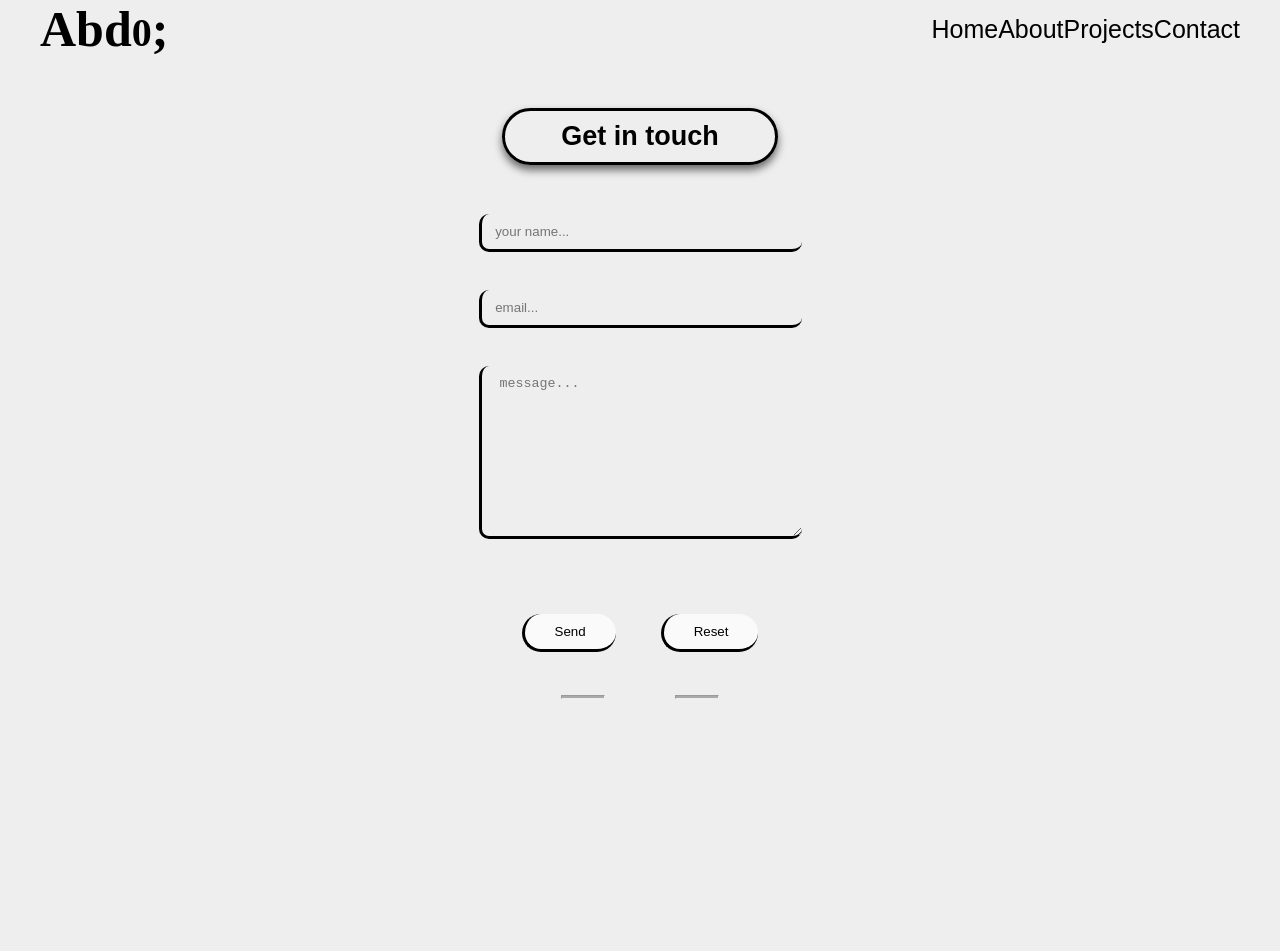
==== contact.html @ 7452d0df "Implement PWA features, update navigation menus, and add new images" ====
<!DOCTYPE html>
<html lang="en">
  <head>
    <meta charset="UTF-8" />
    <meta name="viewport" content="width=device-width, initial-scale=1.0" />
    <title>Abdulrahman Ashraf</title>
    <link rel="stylesheet" href="style/style.css" />
    <link rel="stylesheet" href="style/all.min.css" />
    <link href="https://unpkg.com/aos@2.3.1/dist/aos.css" rel="stylesheet">


    
  </head>
  <body><div class="container">
    <div id="Contact">
      <div class="nav">
        <div class="logo">
          <h2 style="color: rgb(0, 0, 0); font-family: cursive;font-size: 50px">
            Abd<span style="font-size: 40px">0</span>;
          </h2>
          <h2 class="menu"><i class="fa-solid fa-bars"></i></h2>
        </div>
        <ul class="ulMenu">
          <a href="index.html"><li>Home</li></a>
          <a href="about.html"><li>About</li></a>
          <a href="projects.html"><li>Projects</li></a>
          <a href="contact.html"><li>Contact</li></a>

        </ul>
      </div>
      <div class="section"> 
      <h2>Get in touch</h2>
      <form>
        <input type="text" name="name" placeholder=" your name..." /><br>
        <input type="email" name="email" placeholder=" email..." /><br>
        <textarea 
        onkeydown="textLimit()"
          name="text"
          cols="30"
          rows="10"
          placeholder=" message..."
          maxlength="250"
        ></textarea>
        <p class="max"> </p>
        <br>
        <button type="submit" id="send">Send</button>
        <button type="reset">Reset</button>
      </form>
    </div>
         <div class="footer">
      <hr class="before">
      <ul >
          <li>
            <a target="_blank" href="https://www.facebook.com/profile.php?id=100036281464113"><i  class="fa-brands fa-facebook-f"></i></a>
          </li>
          <li>
            <a target="_blank" href="https://www.linkedin.com/in/abdo-ashraf-607bba21b/"><i class="fa-brands fa-linkedin-in"></i></a></i>
          </li>
          <li>
            <a target="_blank" href="https://github.com/Abdulirhman-Ashraf?tab=repositories"><i class="fa-brands fa-github"></i></a>
          </li>
          <li>
            <a target="_blank" href="mailto:sabdo3649@gmail.com"><i class="fa-solid fa-envelope" style="  margin-right: 15px;"></i></a>
          </li>
        </ul>
        <hr class="after">
      </div> 
    </div>
  </div>
  <script src="https://unpkg.com/aos@2.3.1/dist/aos.js"></script>

      <script src="js/master.js"></script>

  </body>
</html>
---- style/style.css ----
* {
    padding: 0;
    margin: 0;
    scroll-behavior: smooth;
}

body {
    font-size: 18px;
    font-family: Arial, Helvetica, sans-serif;
    position: relative;
}

#Home {
    background-image: linear-gradient(100deg, rgb(255, 255, 255) 0%, rgb(255, 255, 255) 50%, rgb(0, 0, 0) 50%, rgb(0, 0, 0) 100%);
    height: 100vh;
    padding: 0 40px;
    padding-bottom: 245px;
}

.menu {
    display: none;
}

/* home page */

.nav {
    display: flex;
    justify-content: space-between;
    align-items: center;
    margin-bottom: 50px;
    transition: .2s linear;
}

.logo {
    display: flex;
    justify-content: space-between;
    align-items: center;
}

li {
    list-style: none;
    display: inline-block;
}

a {
    font-size: 25px;
    padding-left: 10px;
    margin-left: 20px;
    text-decoration: none;
}

.nav ul {
    display: flex;
    align-items: center;

}

.nav ul li {
    margin-left: 20px;
    transition: all .2s linear;
}

.nav a {
    padding: 0;
}

.nav .logo h2 {
    text-align: left;
}

.nav ul li #install {
    transform: scale(1);
    margin: 0;
    font-weight: bold;
}
.nav ul li:hover {
    transform: scale(1.3);
}

#Home p,
#Home h2,
#Home h3 {
    font-weight: bold;
    margin-bottom: 20px;
    color: rgba(0, 0, 0, 0.842);

}

#Home p {
    font-size: 30px;
}

#Home h2 {
    
    font-size: 55px;
    margin-left: 30px;
    cursor: pointer;
}
#Home .left h2{
    width: 20ch;
    overflow: hidden;
    white-space: nowrap;
    animation: cool 5s steps(20) .4s both infinite;
    transition: all .3s linear;
}
@keyframes cool{
    from{
        width: 0;

    }
    to{
        width: 20ch;

    }
}
#Home .left h2:hover{
    animation:none;

}
#Home h3 {
    color: rgba(0, 0, 0, 0.495);
}

#Home i {
    padding: 10px;
    border-radius: 50%;

    color: rgba(0, 0, 0, 0.794);
    font-size: 30px;
    transition: all .2s linear;
}

#Home i:hover {
    box-shadow: 0px 10px 10px 0px rgba(0, 0, 0, 0.534);
    background-color: black;
    color: white;
    transform: scale(1.01);
}

.left {
    margin-top: 150px;
    display: flex;
    flex-direction: column;
    align-items: start;
}

.footer ul {
    text-align: center;

}


#Home a {
    color: aliceblue;

}

/* about page */

#About {
    padding: 0 40px;
    background-color: #eee;
    min-height: 100vh;
}

#About a {
    color: black;
}

#About .logo h2 {
    font-size: 50px;
}

#About .section {
    display: flex;
    flex-direction: column;
    justify-content: center;
    align-items: center;
    text-align: center;
    padding: 50px 30px;
    margin: 70px;
    margin-top: 10px;
}

#About .section h2,
#About .section p {
    margin-bottom: 40px;
}

#About .section p {
    font-size: 18px;
}

#About .section h2 {
    padding: 10px;
    width: 150px;
    border: 3px solid black;
    border-radius: 30px;
    border: 3px solid black;
    box-shadow: 0 5px 8px 0px rgba(0, 0, 0, 0.571);
}

#About .section ul li i {
    text-align: center;
    font-size: 60px !important;
    margin: 0 30px;
    transition: all .3s linear;

}
#About .section ul li{
    transition: all .3s linear;
}
#About .section ul li:hover {
    transform: scale(1.4);
    color: #eee;
}
#About .section ul li i:hover{
    box-shadow: 0 10px 10px 20px ;
}

.footer ul li i {
    font-size: 18px;
}

.footer {
    display: flex;
    justify-content: center;
    align-items: center;
    padding-bottom: 20px;

}

.before,
.after {
    width: 400px;
    padding: 1px;
    background-color: rgba(0, 0, 0, 0.291);
}

/* projects page */
#Projects {
    padding: 0px 40px;
    margin: 30px auto !important;
    min-height: 100vh;
    
}


a {
    color: black
}

#Projects .h2 {
    text-align: center;
    margin: auto;
    padding: 15px 5px;
    width: 350px;
    margin-bottom: 90px;
    background-color: black;
    color: white;
    border-radius: 30px;
    border: 3px solid black;
    box-shadow: 0 5px 8px 0px rgba(0, 0, 0, 0.571);

}

#collection {
    display: flex;
    flex-flow: wrap;
    justify-content: center;
    align-items: center;

}

img {

    width: 400px;
    height: 280px;
    transition: .5s linear;
    border-radius: 30px;
    border: solid 2px;
    margin: 10px;
    transition: .3s all linear;
    box-shadow: 0 2px 5px 1px rgba(0, 0, 0, 0.558);
}

img:hover {
    opacity: 0.4;
    transform: scale(1.05);
    box-shadow: 0 10px 10px  black;

}



#show {
    text-align: center;
    margin: 20px auto !important;
    display: block !important;

}


.visit:hover {
    opacity: 1;
}

#collection div :hover~.visit {
    opacity: 1;
}

.showMore {
    display: inline-block;
    
}

.hidden {
    display: none;
}










/* contact page */
#Contact {
    padding: 0 40px;
    min-height: 100vh;
    margin: auto;
    text-align: center;
    background-color: #eee;
}

#Contact a {
    color: black;
}

#Contact .section h2 {
    margin: 30px auto;
    padding: 10px;
    width: 250px;
    border: 3px solid black;
    border-radius: 30px;
    box-shadow: 0 5px 8px 0px rgba(0, 0, 0, 0.571);
}

input,
textarea {
    width: 500px;
    border: none;
    outline: none;
    border-left: 3px solid black;
    border-bottom: 3px solid black;
    margin: 19px 0;
    padding: 10px;
    background-color: #eee;
    border-radius: 10px;
    transition: all .2s linear;
}

button {
    padding: 10px 30px;
    margin: 30px 20px;
    border: none;
    border-left: 3px solid black;
    border-bottom: 3px solid black;
    transition: all .2s linear;
    border-radius: 20px;
    background-color: #ffffffbd;

}

button:hover {
    box-shadow: 0px 10px 10px 0px rgba(0, 0, 0, 0.534);
    background-color: black;
    color: white;
    transform: scale(1.1);
}

input:hover {
    background-color: #ffffffc0;
    transform: scale(1.1);
}

textarea:hover {
    background-color: #ffffffc0;
    transform: scale(1.1);

}

@media(max-width:850px) {
#Home{
    height: fit-content !important;
}
#Home .left h2{
font-size: 28px;
margin-left: 10px;
}
#Home .left p{
font-size: 24px;
}

    input,
    textarea {
        width: 250px !important;

    }

    .nav {
        display: flex;
        flex-direction: column;
        margin-bottom: 0px;
        justify-content: space-between;
        align-items: center;

    }
    #About{
        padding:0 20px !important;
    }
    #About .section ul li i {
        font-size: 25px !important;
        margin: 0 10px;
        transition: all .3s linear;
        
    }
    #About .section ul li{
        transition: all .3s linear;
        font-size: 16px !important;
    }
    #About .section ul li:hover {
        transform: scale(1.2);
        color: #eee;
    }
    #About .section ul li i:hover{
        box-shadow: 0 10px 10px 10px ;
    }
    .menu {
        display: inline-block;
        transition: all 2s linear ;
    }

    .nav li {
        display: inline-block;
        margin-bottom: 0px;

    }

    .nav ul {
        display: none;
        flex-direction: column;
        text-align: center;

    }

    .toggleMenu {
        display: flex !important;
    }

    #show {
        margin: 0px auto;

    }
    img {
        transition: .1s all linear;
  
    }
    img:hover {
        opacity: 0.4;
        transform: scale(1.1);
        box-shadow: 0 5px 10px 1px black;
    
    }

}

@media(max-width:1290px) {
    #Home {
        background: linear-gradient(120deg, rgb(255, 255, 255) 0%, rgb(255, 255, 255) 80%, rgb(0, 0, 0) 50%, rgb(0, 0, 0) 100%);
        height: 800px;
    }

    .logo {
        width: 100%;
    }

    /* .nav {
        display: flex !important;
        justify-content: space-between;
        align-items: center;
        text-align: center;
        margin-bottom: 50px;
        transition: .2s linear;
    } */


    #About .section {
        padding: 10px 20px;
        margin: 20px;
    }


    .before,
    .after {
        width: 40px;
        padding: 1px;
    }

    .nav li {
        margin-bottom: 0px;
    }

    a {
        font-size: 25px;
        padding-left: 10px;
        margin-left: 0px;
    }

    .left {
        margin-top: 80px;

    }

    #Home a {
        color: black;

    }

    #Home h2 {
        font-size: 45px;
        margin-left: 30px;

    }

    .nav ul li {
        margin-left: 0px;
    }

    /* projects page */
    img {
        width: 300px;
        height: 200px;
    }

    #collection {
        position: relative;
    }

    #show {
        position: absolute;
        bottom: -20px;
        margin: 30px 0;
        right: 50%;
        transform: translate(50%);
        text-align: center;
    }



    .nav ul {
        text-align: center;
    }



    #Projects .h2 {
        font-size: 25px;
        padding: 15px 10px;
        max-width: 60%;
        margin: 50px auto;
        text-align: center;

    }

    #Projects {
        min-height: 100vh;
        margin: 0 auto;
    }

    input,
    textarea {
        width: 300px;
    }

    #Contact {
        padding: 0 40px;
        height: 951px;
        margin: auto;
        text-align: center;
        background-color: #eee;
    }
}
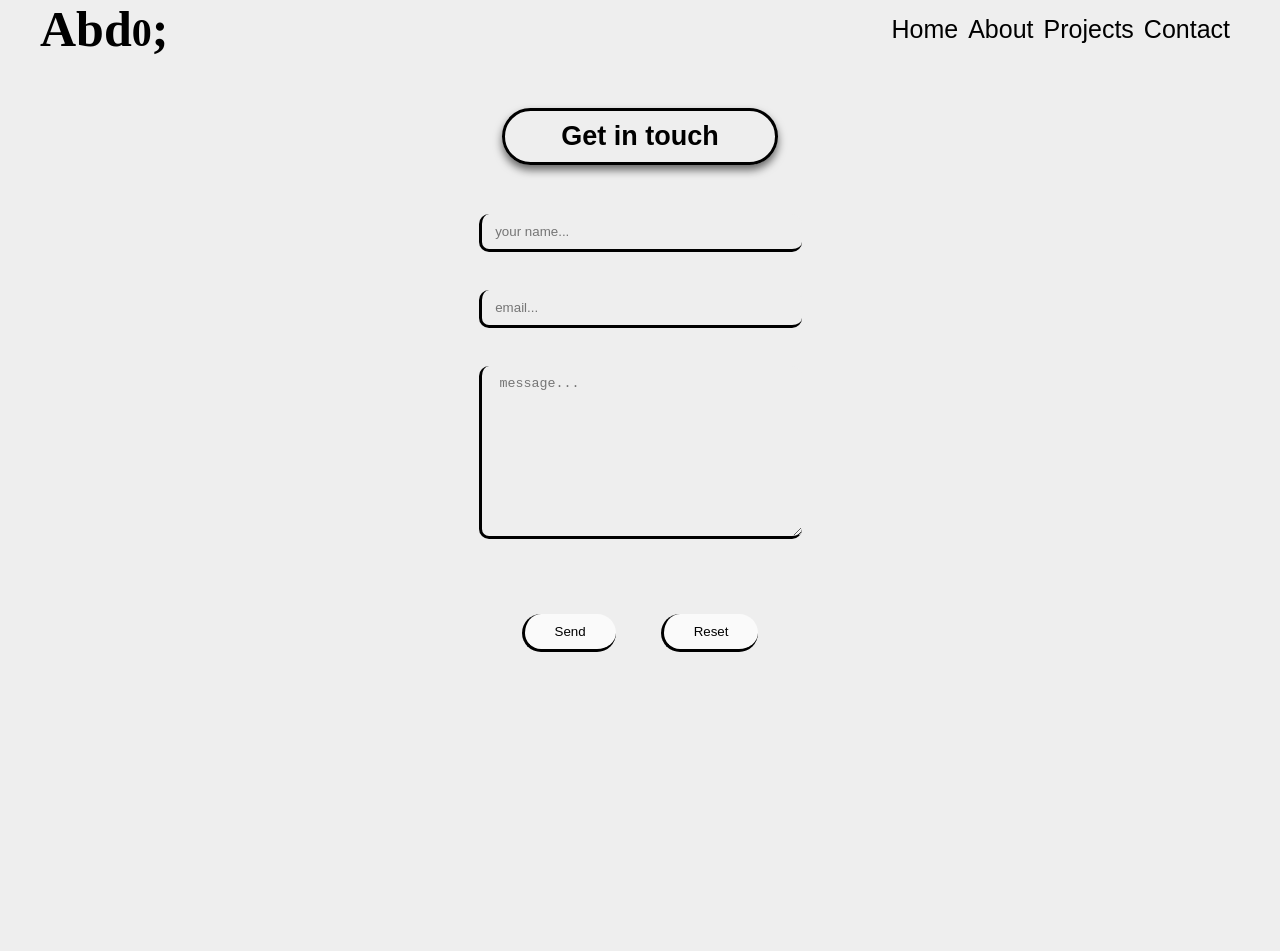
==== commit df4263e6: "Add new SVG icons, update about and contact pages, and enhance styling for better responsiveness" ====
--- a/contact.html
+++ b/contact.html
@@ -48,7 +48,6 @@
       </form>
     </div>
          <div class="footer">
-      <hr class="before">
       <ul >
           <li>
             <a target="_blank" href="https://www.facebook.com/profile.php?id=100036281464113"><i  class="fa-brands fa-facebook-f"></i></a>
@@ -63,7 +62,6 @@
             <a target="_blank" href="mailto:sabdo3649@gmail.com"><i class="fa-solid fa-envelope" style="  margin-right: 15px;"></i></a>
           </li>
         </ul>
-        <hr class="after">
       </div> 
     </div>
   </div>
--- a/style/style.css
+++ b/style/style.css
@@ -12,9 +12,8 @@
 
 #Home {
     background-image: linear-gradient(100deg, rgb(255, 255, 255) 0%, rgb(255, 255, 255) 50%, rgb(0, 0, 0) 50%, rgb(0, 0, 0) 100%);
-    height: 100vh;
+    min-height: 100vh;
     padding: 0 40px;
-    padding-bottom: 245px;
 }
 
 .menu {
@@ -40,6 +39,7 @@
 li {
     list-style: none;
     display: inline-block;
+    margin-inline: 10px ;
 }
 
 a {
@@ -208,14 +208,22 @@
 
 }
 #About .section ul li{
-    transition: all .3s linear;
-}
-#About .section ul li:hover {
-    transform: scale(1.4);
-    color: #eee;
-}
-#About .section ul li i:hover{
-    box-shadow: 0 10px 10px 20px ;
+
+        
+        cursor: pointer;
+
+}
+#About .section ul li img{
+
+        width: 100px;
+        height: 50px;
+        transition: .3s linear all;
+}
+#About .section ul li:hover img,
+#About .section ul li:hover i,
+#About .section ul li img:hover {
+    transform:rotate(60deg);
+    font-weight:bold
 }
 
 .footer ul li i {
@@ -224,18 +232,12 @@
 
 .footer {
     display: flex;
-    justify-content: center;
+    justify-content: center !important;
     align-items: center;
     padding-bottom: 20px;
 
 }
 
-.before,
-.after {
-    width: 400px;
-    padding: 1px;
-    background-color: rgba(0, 0, 0, 0.291);
-}
 
 /* projects page */
 #Projects {
@@ -272,7 +274,7 @@
 
 }
 
-img {
+#Projects img:not(.pwa){
 
     width: 400px;
     height: 280px;
@@ -284,7 +286,7 @@
     box-shadow: 0 2px 5px 1px rgba(0, 0, 0, 0.558);
 }
 
-img:hover {
+#Projects img:not(.pwa):hover {
     opacity: 0.4;
     transform: scale(1.05);
     box-shadow: 0 10px 10px  black;
@@ -297,7 +299,7 @@
     text-align: center;
     margin: 20px auto !important;
     display: block !important;
-
+    
 }
 
 
@@ -393,91 +395,6 @@
 
 }
 
-@media(max-width:850px) {
-#Home{
-    height: fit-content !important;
-}
-#Home .left h2{
-font-size: 28px;
-margin-left: 10px;
-}
-#Home .left p{
-font-size: 24px;
-}
-
-    input,
-    textarea {
-        width: 250px !important;
-
-    }
-
-    .nav {
-        display: flex;
-        flex-direction: column;
-        margin-bottom: 0px;
-        justify-content: space-between;
-        align-items: center;
-
-    }
-    #About{
-        padding:0 20px !important;
-    }
-    #About .section ul li i {
-        font-size: 25px !important;
-        margin: 0 10px;
-        transition: all .3s linear;
-        
-    }
-    #About .section ul li{
-        transition: all .3s linear;
-        font-size: 16px !important;
-    }
-    #About .section ul li:hover {
-        transform: scale(1.2);
-        color: #eee;
-    }
-    #About .section ul li i:hover{
-        box-shadow: 0 10px 10px 10px ;
-    }
-    .menu {
-        display: inline-block;
-        transition: all 2s linear ;
-    }
-
-    .nav li {
-        display: inline-block;
-        margin-bottom: 0px;
-
-    }
-
-    .nav ul {
-        display: none;
-        flex-direction: column;
-        text-align: center;
-
-    }
-
-    .toggleMenu {
-        display: flex !important;
-    }
-
-    #show {
-        margin: 0px auto;
-
-    }
-    img {
-        transition: .1s all linear;
-  
-    }
-    img:hover {
-        opacity: 0.4;
-        transform: scale(1.1);
-        box-shadow: 0 5px 10px 1px black;
-    
-    }
-
-}
-
 @media(max-width:1290px) {
     #Home {
         background: linear-gradient(120deg, rgb(255, 255, 255) 0%, rgb(255, 255, 255) 80%, rgb(0, 0, 0) 50%, rgb(0, 0, 0) 100%);
@@ -504,12 +421,17 @@
     }
 
 
-    .before,
-    .after {
-        width: 40px;
-        padding: 1px;
-    }
-
+#About .section .skillMenu {
+    display: block !important;
+    text-align: center;
+}
+
+#About .section ul li img{
+
+        width: 30px;
+        height: 30px;
+        transition: .3s linear all;
+}
     .nav li {
         margin-bottom: 0px;
     }
@@ -550,14 +472,7 @@
         position: relative;
     }
 
-    #show {
-        position: absolute;
-        bottom: -20px;
-        margin: 30px 0;
-        right: 50%;
-        transform: translate(50%);
-        text-align: center;
-    }
+ 
 
 
 
@@ -594,3 +509,101 @@
         background-color: #eee;
     }
 }
+
+@media(max-width:850px) {
+#Home{
+    height: fit-content !important;
+}
+#Home .left h2{
+font-size: 28px;
+margin-left: 10px;
+}
+#Home .left p{
+font-size: 24px;
+}
+
+    input,
+    textarea {
+        width: 250px !important;
+
+    }
+
+    .nav {
+        display: flex;
+        flex-direction: column;
+        margin-bottom: 0px;
+        justify-content: space-between;
+        align-items: center;
+
+    }
+    #About{
+        padding:0 20px !important;
+    }
+    #About .section ul li i {
+        font-size: 25px !important;
+        margin: 0 10px;
+        transition: all .3s linear;
+        
+    }
+    #About .section ul li{
+        transition: all .3s linear;
+        font-size: 16px !important;
+    }
+    #About .section ul li:hover {
+        transform: scale(1.2);
+        color: #eee;
+    }
+    #About .section ul li i:hover{
+        box-shadow: 0 10px 10px 10px ;
+    }
+    #About .section .skillMenu {
+        overflow: hidden;
+     display: flex ;
+     align-items: center;
+     justify-content: space-between;
+}
+
+#About .section ul li img{
+
+        width: 30px;
+        height: 30px;
+        transition: .3s linear all;
+}
+    .menu {
+        display: inline-block;
+        transition: all 2s linear ;
+    }
+
+    .nav li {
+        display: inline-block;
+        margin-bottom: 0px;
+
+    }
+
+    .nav ul {
+        display: none;
+        flex-direction: column;
+        text-align: center;
+
+    }
+
+    .toggleMenu {
+        display: flex !important;
+    }
+
+    #show {
+        margin: 0px auto;
+
+    }
+    img {
+        transition: .1s all linear;
+  
+    }
+    img:hover {
+        opacity: 0.4;
+        transform: scale(1.1);
+        box-shadow: 0 5px 10px 1px black;
+    
+    }
+
+}
